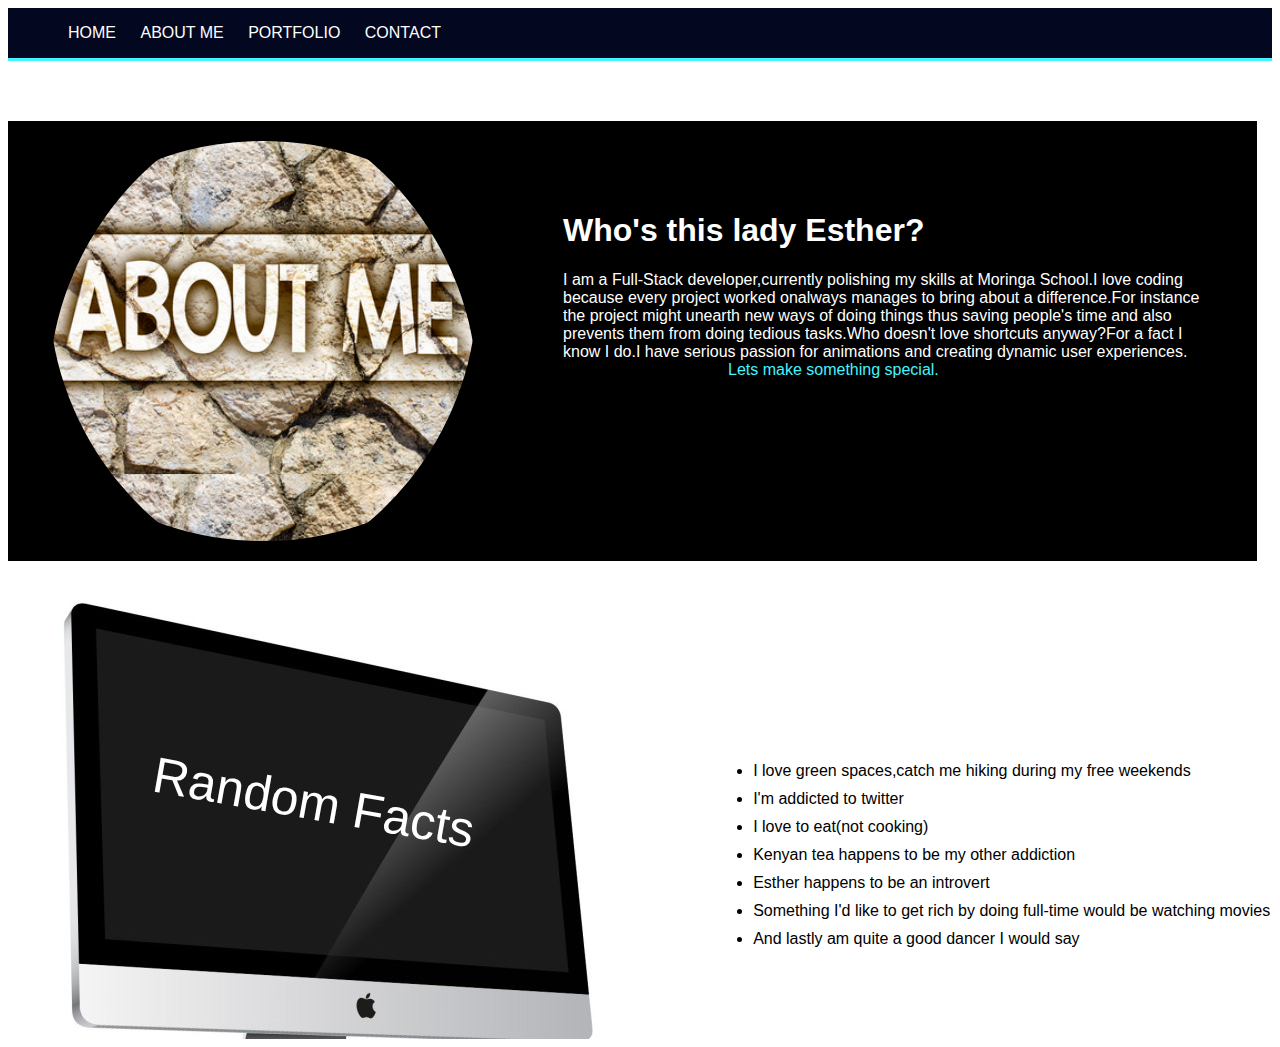
==== about.html @ ba535233 "added new files and images" ====
<!DOCTYPE html>
<html lang="en">
<head>
  <meta charset="UTF-8">
  <meta http-equiv="X-UA-Compatible" content="IE=edge">
  <meta name="viewport" content="width=device-width, initial-scale=1.0">
  <title>Portfolio</title>
  <link rel="stylesheet" href="index.css">

</head>
<body>

    <nav>
      <ul>
        <li><a href="index.html">HOME</a></li>
        <li><a href="about.html">ABOUT ME</a></li>
        <li><a href="">PORTFOLIO</a></li>
        <li><a href="contact.html">CONTACT</a></li>
      </ul>
    </nav> 

    <div class="about">
     
      <div class="hexagon">
        <div class="hexagon-one">
           <div class="hexagon-two">
 
           </div>
        </div>
      </div>
    
      <div class="cookie">
        <h1 class="me">Who's this lady Esther? </h1>
        <p>I am a Full-Stack developer,currently polishing my skills at Moringa School.I love coding<br>
           because every project worked onalways manages to bring about a difference.For instance<br>the 
           project might unearth new ways of doing things thus saving people's time and also <br>prevents 
           them from doing tedious tasks.Who doesn't love shortcuts anyway?For a fact I<br>know I do.I have 
           serious passion for animations and creating dynamic user experiences.<br>
           <span style="color:#45f3ff;" class="special">Lets make something special.</span>
        </p>
           
      </div> 

    </div>
    
    <div class="random"> 
      <p class="facts">Random Facts</p>

      <ul class="free">

        <li>I love green spaces,catch me hiking during my free weekends</li>
        <li>I'm addicted to twitter</li>
        <li>I love to eat(not cooking)</li>
        <li>Kenyan tea happens to be my other addiction</li>
        <li>Esther happens to be an introvert</li>
        <li>Something I'd like to get rich by doing full-time would be watching movies</li>
        <li>And lastly am quite a good dancer I would say</li>

      </ul>

    </div>



</body>
</html>
---- index.css ----
/*home part  */
 *{
   font-family: Arial, Helvetica, sans-serif;
 }
/* home page */
.top-part{
  background: url(assets/nine.jpeg) ;
  height: 600px;
  width: 100%;
  align-items: center;
  justify-content: center;
  display: flex;
  position: relative;
}
.overlay{
  width: 100%;
  height: 100%;
  background: #000000;
  opacity: 0.7;
  position: absolute;
}
.intro{
  text-align: center;
  font-size: 60px;
  color:#ffffff;
  z-index: 1;
}
.name{
  color: #B42D46;
}
nav{
 background-color: #040720;
 display: flex;
 padding-right: 10px;
 border-bottom: 3px solid #45f3ff;
}
nav ul{
  list-style-type: none;
}
nav li{
  display: inline-block;
  margin-left: 20px;
}
nav a{
  text-decoration: none;
  color: #ffffff;
}

/* end of home part */


/* beginning of about part */
.about{
  background: #000000;
  display: flex;
  color: #ffffff;
  padding-top: 20px;
  margin-top: 60px;
  padding-bottom: 20px;
  margin-right: 15px;
}
.hexagon{
  margin-left: 5px;
  width: 500px;
  height: 400px;
  background: #000000;
  background: transparent;
  border-radius: 50%;
  transform: rotate(120deg);
  overflow: hidden;
  }  
.hexagon-one{
  width: 100%;
  height: 100%;
  border-radius: 50%;
  transform: rotate(-60deg);
  overflow: hidden;
  background: #000000;
  background: transparent;
}
.hexagon-two{
  width: 100%;
  height: 100%;
  border-radius: 50%;
  transform: rotate(-60deg);
  overflow: hidden;
  background:url(assets/four.jpg);
  background-size: contain;
  
}
.cookie{
  padding-top: 50px;
  padding-left: 50px;


}
.special{
  padding-left: 165px;
} 
.random{
  background: url(assets/eight.jpg);
  background-repeat: no-repeat;
  display: flex;
  margin-top: 30px;

}
.facts{
  padding-top: 120px;
  padding-left: 140px;
  color:#ffffff;
  padding-bottom: 170px;
  font-size: 50px;
  transform: rotate(10deg);
}
.free{
  display: inline-block;
  padding-top: 150px;
  padding-left: 280px;
  line-height: 28px;

}





















/* end of about part */

/*start of portfolio part  */

#fifteen{
  background-color: #D5DBDB ;
}
.tlist{
  text-align: center;
  font-size: 45px;
  color: #000000;
  padding-top: 25px;
  text-decoration: underline;
}
.projects{
  display: flex;
  margin-left: 15%;
  margin-right: 15%;
  width: 70%;
  padding-top: 20px;
  justify-content: space-between;
}
.middle{
  display: flex;
  justify-content: space-around;
  width: 50%;
  left: 55%;
  top: 50%;
  tran
}















/* end of portfolio part */
/* contact part */
 .container{
   background-color: #1B1C31 ;
   margin: 0;
   padding: 0;
   box-sizing: border-box;
   color: #45f3ff;

 }
 footer{
   justify-content: center;
   align-items: center;
   min-height: 100vh;
   width: 80%;
   padding: 20px;

 }
 .container .row{
    position: relative;
    width: 100%;
    display: grid;
    grid-template-columns: repeat(autofit,minmax(300px,1fr));
 }
 .container .row .col{
   position: relative;
   width: 100%;
   padding: 0 10px;
   margin: 30px 0 10px;
   transition: 0.5s;
 }
 .container .row .form{
   position: relative;
   width: 100%;
   height: 40px;
   color: #45f3ff;
 }
 .container .row .form input,.container .row .form .message textarea{
    position: absolute;
    width: 100%;
    height: 100%;
    background: transparent;
    box-shadow: none;
    border: none;
    outline: none;
    padding: 0 10px;
    font-size: 20px;
    z-index: 1;
    color: white;


 }
 .container .row .form .text{
   position: absolute;
   top: 0;
   left: 0;
   line-height: 40px;
   padding: 0 10px;
   display: block;
   transition: 0.5s;
   pointer-events: none;
 }
 .container .row .form input:focus + .text , .container .row .form input:valid + .text{
   top: -35px;
   left: -10px;
 }

 .container .row .form .line{
   position: absolute;
   bottom: 0;
   display: block;
   width: 100%;
   height: 2px;
   background: #45f3ff;
   transition: 0.5s;
   border-radius: 2px;
   pointer-events: none;
 }
 .container .row .form input:focus ~ .line , .container .row .form input:valid ~ .line{
   height: 100%;
 }
 .container .row .form #message{
   position: absolute;
   width: 100%;
   height: 100px;
   padding: 10px 5px;

 }
 .container .row .form #message{
   height: 100%;
   resize: none;
 }
 .container .row .message textarea:focus + .text , .container .row .message textarea:valid + .text{
  top: -35px;
  left: -10px;
}
.container .row .message textarea:focus ~ .line , .container .row .message textarea:valid ~ .line{
  height: 100%;
}
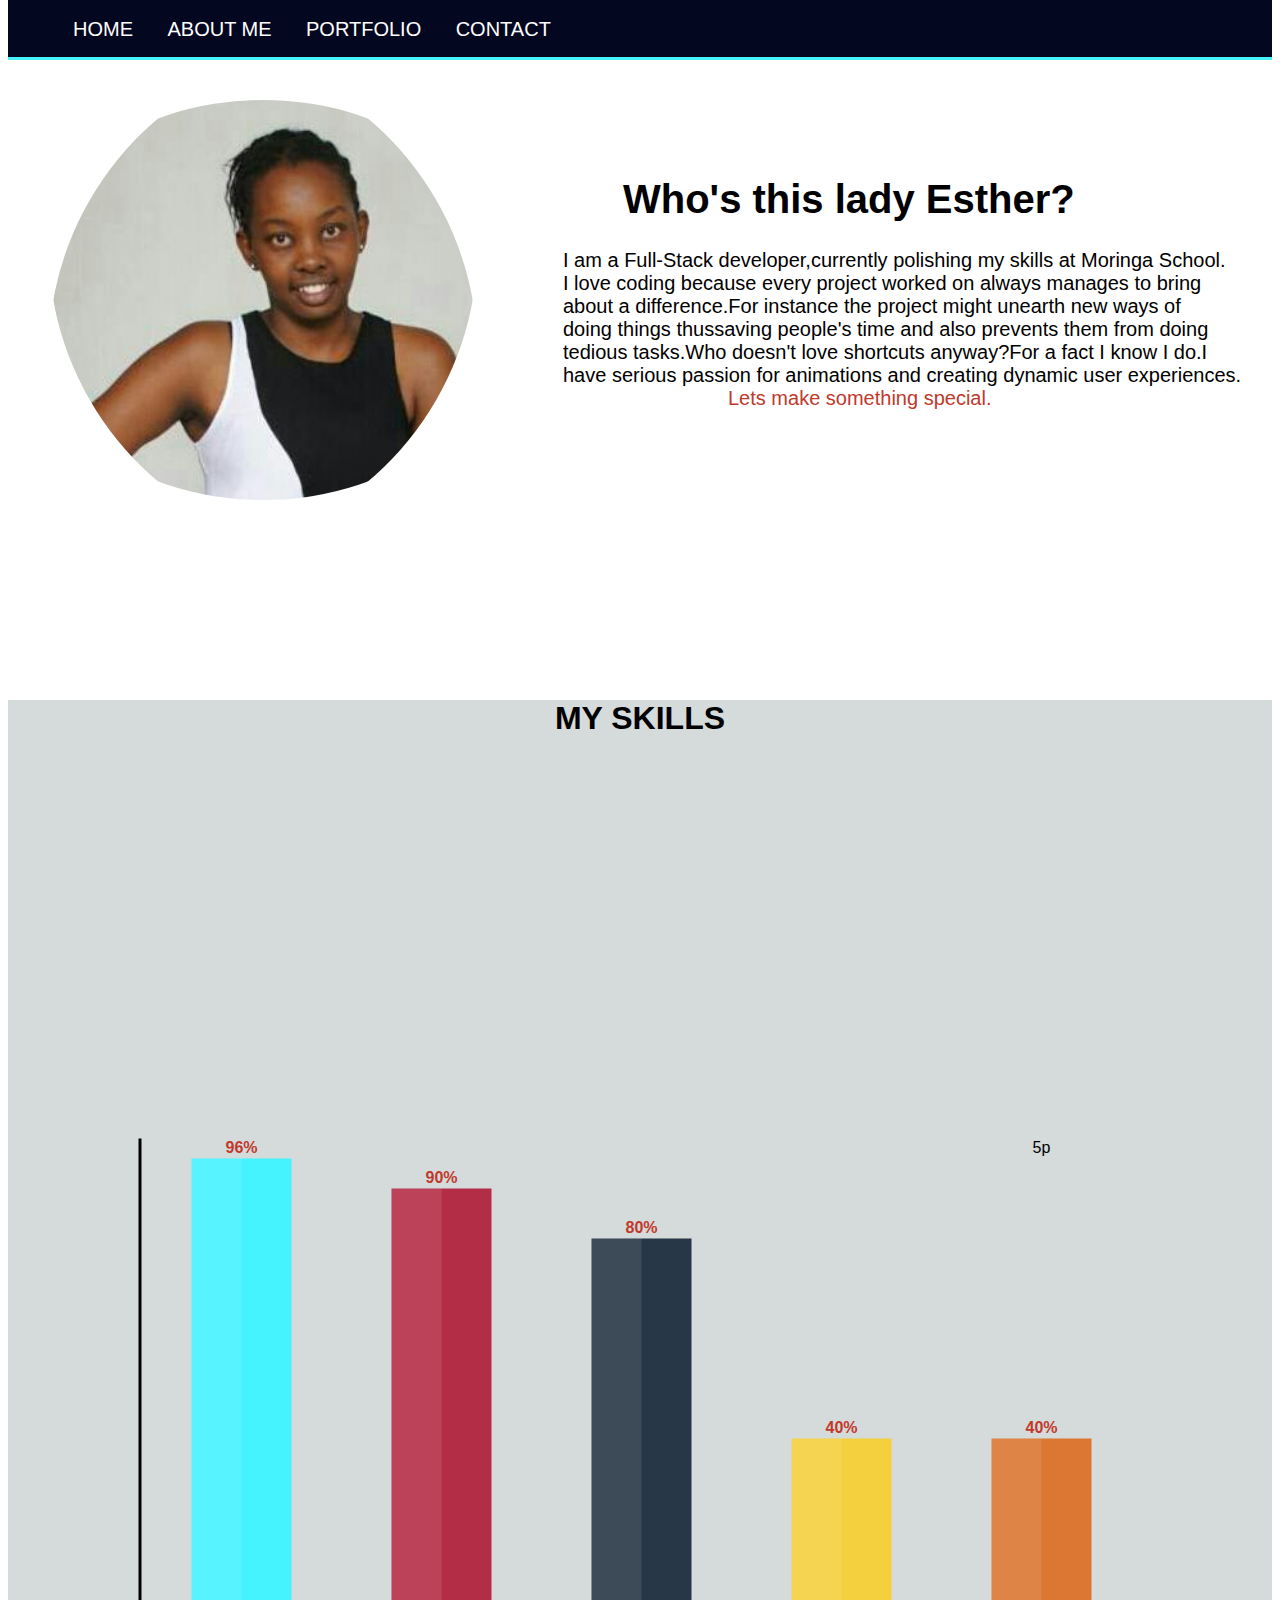
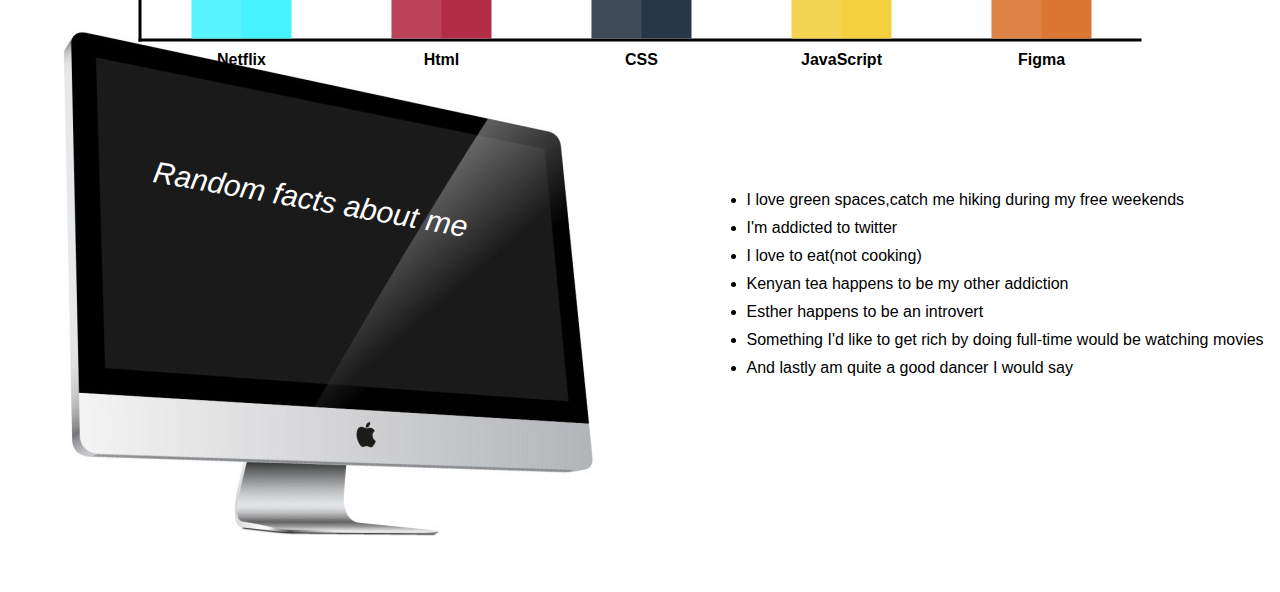
==== commit 6918f865: "added some text in about page" ====
--- a/about.html
+++ b/about.html
@@ -10,7 +10,7 @@
 </head>
 <body>
 
-    <nav>
+    <nav class>
       <ul>
         <li><a href="index.html">HOME</a></li>
         <li><a href="about.html">ABOUT ME</a></li>
@@ -31,20 +31,84 @@
     
       <div class="cookie">
         <h1 class="me">Who's this lady Esther? </h1>
-        <p>I am a Full-Stack developer,currently polishing my skills at Moringa School.I love coding<br>
-           because every project worked onalways manages to bring about a difference.For instance<br>the 
-           project might unearth new ways of doing things thus saving people's time and also <br>prevents 
-           them from doing tedious tasks.Who doesn't love shortcuts anyway?For a fact I<br>know I do.I have 
+        <p>I am a Full-Stack developer,currently polishing my skills at Moringa School.<br>I love coding
+           because every project worked on always manages to bring <br>about a difference.For instance the 
+           project might unearth new ways of<br> doing things thussaving people's time and also prevents 
+           them from doing<br> tedious tasks.Who doesn't love shortcuts anyway?For a fact I know I do.I <br>have 
            serious passion for animations and creating dynamic user experiences.<br>
-           <span style="color:#45f3ff;" class="special">Lets make something special.</span>
+           <span style="color:#C0392B ;" class="special">Lets make something special.</span>
         </p>
            
       </div> 
 
     </div>
+
+    <section class="chips">
+      <h1 style="text-align: center;" id="topic">MY SKILLS</h1>
+
+      <div class="content">
+
+        <div class="skills">
+          <div class="graph" style="height:96%; background-color: #45f3ff;">
+            <div class="percentage">96%</div>
+            <div class="module">Netflix</div>
+          </div>
+        </div>
+
+
+        <div class="skills">
+          <div class="graph" style="height: 90%; background-color: #B42D46;">
+           <div class="percentage">90%</div>
+           <div class="module">Html</div>
+          </div>
+        </div>
+
+
+        <div class="skills">
+          <div class="graph" style="height: 80%; background-color:#283747 ;">
+            <div class="percentage">80%</div>
+            <div class="module">CSS</div>
+          </div>
+       </div>
+
+    
+
+        <div class="skills">
+         <div class="graph" style="height: 40%; background-color:#F4D03F ;">
+            <div class="percentage">40%</div>
+            <div class="module">JavaScript</div>
+           </div>
+        </div>
+
+
+
+
+        <div class="skills">5p
+          <div class="graph" style="height: 40%; background-color: #DC7633  ;">
+             <div class="percentage">40%</div>
+             <div class="module">Figma</div>
+          </div>
+        </div> 
+
+     </div>  
+
+    </section>
+
+
+
+
+
+
+
+
+
+
+
+
+    </div>
     
     <div class="random"> 
-      <p class="facts">Random Facts</p>
+      <p class="facts">Random facts about me</p>
 
       <ul class="free">
 
--- a/index.css
+++ b/index.css
@@ -1,10 +1,12 @@
- /*home part  */
+ /* /*home part   */
  *{
    font-family: Arial, Helvetica, sans-serif;
  }
-/* home page */
+
+/* /* home page  */
+
 .top-part{
-  background: url(assets/nine.jpeg) ;
+  background: url(assets/nine.jpeg);
   height: 600px;
   width: 100%;
   align-items: center;
@@ -12,7 +14,7 @@
   display: flex;
   position: relative;
 }
-.overlay{
+.wrapper{
   width: 100%;
   height: 100%;
   background: #000000;
@@ -29,10 +31,12 @@
   color: #B42D46;
 }
 nav{
- background-color: #040720;
- display: flex;
- padding-right: 10px;
- border-bottom: 3px solid #45f3ff;
+  background-color: #040720;
+  display: flex;
+  justify-content: space-between;
+  border-bottom: 3px solid #45f3ff;
+  padding-top: 10px;
+  margin-top: -16px;
 }
 nav ul{
   list-style-type: none;
@@ -44,20 +48,24 @@
 nav a{
   text-decoration: none;
   color: #ffffff;
-}
-
+  padding:5px;
+  transition: all .4s ease;
+}
+nav a:hover{
+  background-color: #B42D46;
+}
 /* end of home part */
 
 
 /* beginning of about part */
 .about{
-  background: #000000;
   display: flex;
-  color: #ffffff;
+  color: #000000;
   padding-top: 20px;
-  margin-top: 60px;
+  margin-top: 20px;
   padding-bottom: 20px;
-  margin-right: 15px;
+  margin-bottom: 55px;
+  font-size: 20px;
 }
 .hexagon{
   margin-left: 5px;
@@ -84,24 +92,104 @@
   border-radius: 50%;
   transform: rotate(-60deg);
   overflow: hidden;
-  background:url(assets/four.jpg);
-  background-size: contain;
+  background:url(assets/moki.jpg);
+  background-size: cover;
+  background-repeat: no-repeat;
   
 }
 .cookie{
   padding-top: 50px;
   padding-left: 50px;
-
-
+  margin-bottom: 180px;
+
+}
+.me{
+  padding-left: 60px;
 }
 .special{
   padding-left: 165px;
 } 
+
+section{ 
+  width: 100%;
+  height: 100vh;
+  background-color: #D5DBDB;
+  margin-top: 70px;
+
+} 
+.topic{
+  font-size: 20px;
+  font-style: italic;
+  padding-top: 40px;
+}
+ .content{
+  position: absolute;
+  top: 160%;
+  left: 50%;  
+  transform: translate(-50%,-50%);
+  width: 1000px;
+  height: 500px;
+  background: transparent;
+  border-bottom: 3px solid #000000;
+  border-left: 3px solid #000000;
+  display: flex;
+  margin-top: -50px;
+}
+.content .skills{
+  position: relative;
+  flex: 1;
+  text-align: center;
+} 
+.content .skills .graph{
+  position: absolute;
+  width: 50%;
+  background: rgba(0,0,0,1);
+  bottom: 0;
+  left: 50%;
+  transform: translateX(-50%);
+}
+.content .skills .graph:before{
+  content: "";
+  position: absolute;
+  top: 2px;
+  left: 2px;
+  right: 2px;
+  bottom: 0;
+  /* background:blue; */
+}
+.content .skills .graph:after{
+  content: "";
+  position: absolute;
+  top: 0;
+  left: 0;
+  width: 50%;
+  height: 100%;
+  background: rgba(255,255,255,.1);
+}  
+.content .skills .graph .percentage{
+  position: absolute;
+  top: -20px;
+  left: 50%;
+  transform: translateX(-50%);
+  text-align: center;
+  color: #C0392B;
+  font-weight: bold; 
+}
+.content .skills .module{  
+  position: absolute;
+  bottom: -30px;
+  left: 50%;
+  transform: translateX(-50%);
+  color: #000000;
+  font-weight: bold;
+
+}
 .random{
   background: url(assets/eight.jpg);
   background-repeat: no-repeat;
   display: flex;
-  margin-top: 30px;
+  margin-top: 20px;
+  /* margin-bottom: 100px; */
 
 }
 .facts{
@@ -109,8 +197,10 @@
   padding-left: 140px;
   color:#ffffff;
   padding-bottom: 170px;
-  font-size: 50px;
+  font-size: 30px;
   transform: rotate(10deg);
+  font-style: italic;
+  margin-bottom: 210px;
 }
 .free{
   display: inline-block;
@@ -119,6 +209,9 @@
   line-height: 28px;
 
 }
+.bumble{
+
+}
 
 
 
@@ -142,16 +235,16 @@
 
 /* end of about part */
 
-/*start of portfolio part  */
-
-#fifteen{
-  background-color: #D5DBDB ;
+/*start of projects part  */
+
+.work{
+  background-color:#D5DBDB;
 }
 .tlist{
   text-align: center;
   font-size: 45px;
   color: #000000;
-  padding-top: 25px;
+  padding-top: 30px;
   text-decoration: underline;
 }
 .projects{
@@ -162,14 +255,150 @@
   padding-top: 20px;
   justify-content: space-between;
 }
+a{
+  text-decoration: none;
+  color: #000000;
+  font-size: 20px;
+}
+a:hover{
+  background-color: #B42D46;
+  padding: 5px;
+}
+.button{
+  padding-top: 15px;
+  font-size: 20px;
+
+}
 .middle{
-  display: flex;
-  justify-content: space-around;
-  width: 50%;
-  left: 55%;
-  top: 50%;
-  tran
-}
+  width: 70%;
+  left: 8%;
+  top: 51%;
+  /* transform:translate(-50%,-50%) ; */
+  position: absolute;
+}
+.bubble{
+  position: absolute;
+  top: 30%;
+  left: 10%;
+  transform: translate(-50% -50%);
+}
+.fifteen{
+  position: absolute;
+  top: 0;
+  left: 0;
+  bottom: 0;
+  right: 0;
+  height: 97%;
+  width: 28%;
+  opacity: 0;
+  transition:all .5s ease;
+  background-color: #D5DBDB;
+  opacity: 0;
+}
+.middle:hover .fifteen{
+  opacity: 1;
+}
+.anita{
+  width: 70%;
+  left: 44%;
+  top: 51%;
+  /* transform:translate(-50%,-50%) ;  */
+  position: absolute;
+
+}
+.pictwo{
+  display: block;
+  width: 200px;
+  height: 300px;
+}
+.honey{
+  position: absolute;
+  transition: all .5s ease;
+  opacity: 0;
+  background-color: #D5DBDB;
+  height: 98%;
+  width: 30%;
+  top: 0;
+  bottom: 0;
+  right: 0;
+  left: 0;
+}
+.anita:hover .honey{
+  opacity: 1 ;
+}
+.banana{
+  position: absolute;
+  top: 70%;
+  left: 10%;
+  transform: translate(-50%, -50%);
+  font-family: bold;
+  font-size: 20px;
+}
+.bananaCross{
+  height: 100%;
+  width: 0;
+  top: 0;
+  left: 0;
+}
+.anita:hover .bananaCross{
+  width: 100%;
+}
+
+
+.guava{
+  width: 70%;
+  left: 80%;
+  top: 51%;
+  /* transform:translate(-50%,-50%) ;  */
+  position: absolute;
+
+}
+.picthree{
+  display: block;
+  width: 200px;
+  height: 300px;
+}
+.etinga{
+  position: absolute;
+  transition: all .5s ease;
+  opacity: 0;
+  background-color: #D5DBDB;
+  height: 98%;
+  width: 25%;
+  top: 0;
+  bottom: 0;
+  right: 0;
+  left: 0;
+}
+.guava:hover .etinga{
+  opacity: 1 ;
+}
+.tinga{
+  position: absolute;
+  top: 40%;
+  left: 10%;
+  transform: translate(-50%, -50%);
+  font-family: bold;
+  font-size: 20px;
+}
+.tingaCross{
+  height: 100%;
+  width: 0;
+  top: 0;
+  left: 0;
+}
+.guava:hover .tingaCross{
+  width: 100%;
+}
+
+
+
+
+
+
+
+
+
 
 
 
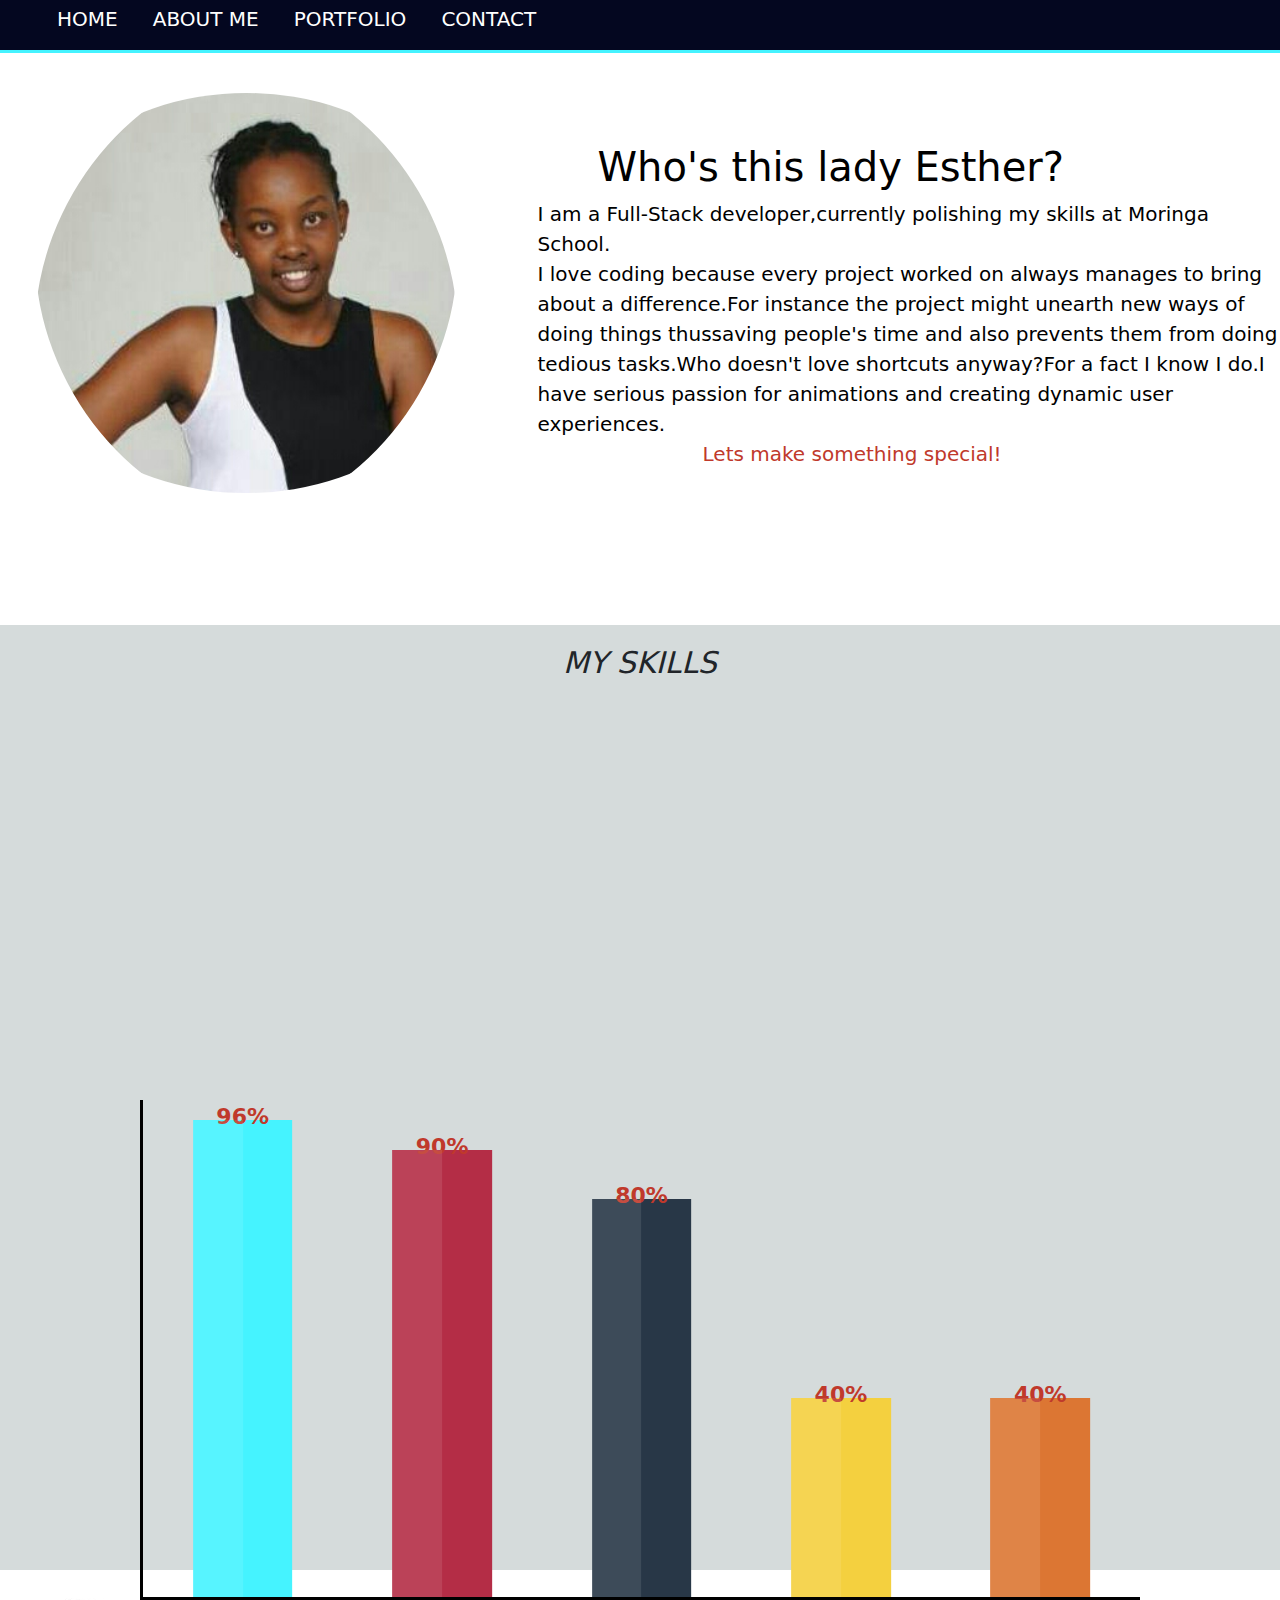
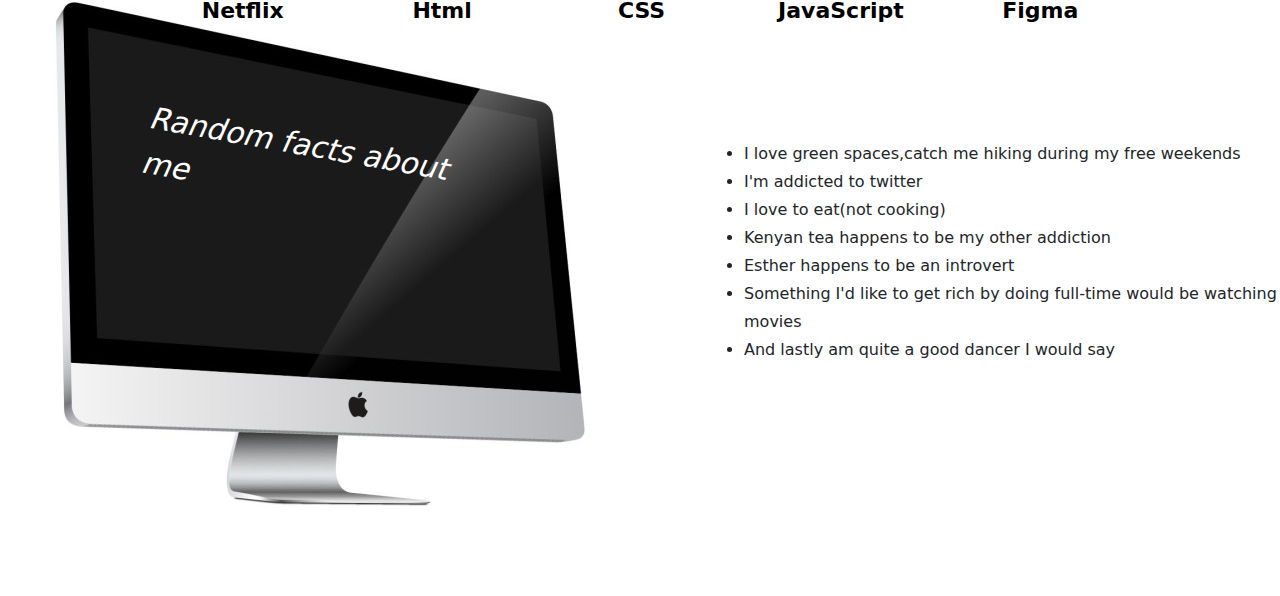
==== commit e8cafc02: "linked boostrap file" ====
--- a/about.html
+++ b/about.html
@@ -6,42 +6,42 @@
   <meta name="viewport" content="width=device-width, initial-scale=1.0">
   <title>Portfolio</title>
   <link rel="stylesheet" href="index.css">
+  <link rel="stylesheet" href="/bootstrap/bootstrap.css">
 
 </head>
 <body>
 
-    <nav class>
-      <ul>
-        <li><a href="index.html">HOME</a></li>
-        <li><a href="about.html">ABOUT ME</a></li>
-        <li><a href="">PORTFOLIO</a></li>
-        <li><a href="contact.html">CONTACT</a></li>
-      </ul>
-    </nav> 
+ <nav >
+    <ul>
+      <li><a href="index.html">HOME</a></li>
+      <li><a href="about.html">ABOUT ME</a></li>
+      <li><a href="portfolio.html">PORTFOLIO</a></li>
+      <li><a href="contact.html">CONTACT</a></li>
+    </ul>
+ </nav>  
 
-    <div class="about">
+  <div class="about">
      
-      <div class="hexagon">
-        <div class="hexagon-one">
-           <div class="hexagon-two">
- 
-           </div>
-        </div>
+    <div class="hexagon">
+      <div class="hexagon-one">
+        <div class="hexagon-two"> </div>
       </div>
+    </div>
+
+    <div class="cookie">
+      <h1 class="me">Who's this lady Esther? </h1>
+      <p>I am a Full-Stack developer,currently polishing my skills at Moringa School.<br>I love coding
+        because every project worked on always manages to bring <br>about a difference.For instance the 
+        project might unearth new ways of<br> doing things thussaving people's time and also prevents 
+        them from doing<br> tedious tasks.Who doesn't love shortcuts anyway?For a fact I know I do.I <br>have 
+        serious passion for animations and creating dynamic user experiences.<br>
+        <span style="color:#C0392B ;" class="special">Lets make something special!</span>
+      </p>
+        
+    </div> 
+ </div> 
+
     
-      <div class="cookie">
-        <h1 class="me">Who's this lady Esther? </h1>
-        <p>I am a Full-Stack developer,currently polishing my skills at Moringa School.<br>I love coding
-           because every project worked on always manages to bring <br>about a difference.For instance the 
-           project might unearth new ways of<br> doing things thussaving people's time and also prevents 
-           them from doing<br> tedious tasks.Who doesn't love shortcuts anyway?For a fact I know I do.I <br>have 
-           serious passion for animations and creating dynamic user experiences.<br>
-           <span style="color:#C0392B ;" class="special">Lets make something special.</span>
-        </p>
-           
-      </div> 
-
-    </div>
 
     <section class="chips">
       <h1 style="text-align: center;" id="topic">MY SKILLS</h1>
@@ -83,7 +83,7 @@
 
 
 
-        <div class="skills">5p
+        <div class="skills">
           <div class="graph" style="height: 40%; background-color: #DC7633  ;">
              <div class="percentage">40%</div>
              <div class="module">Figma</div>
--- a/index.css
+++ b/index.css
@@ -1,9 +1,4 @@
- /* /*home part   */
- *{
-   font-family: Arial, Helvetica, sans-serif;
- }
-
-/* /* home page  */
+/* home page  */
 
 .top-part{
   background: url(assets/nine.jpeg);
@@ -35,7 +30,7 @@
   display: flex;
   justify-content: space-between;
   border-bottom: 3px solid #45f3ff;
-  padding-top: 10px;
+  padding-top: 20px;
   margin-top: -16px;
 }
 nav ul{
@@ -63,8 +58,6 @@
   color: #000000;
   padding-top: 20px;
   margin-top: 20px;
-  padding-bottom: 20px;
-  margin-bottom: 55px;
   font-size: 20px;
 }
 .hexagon{
@@ -100,7 +93,7 @@
 .cookie{
   padding-top: 50px;
   padding-left: 50px;
-  margin-bottom: 180px;
+  margin-bottom: 140px;
 
 }
 .me{
@@ -112,19 +105,18 @@
 
 section{ 
   width: 100%;
-  height: 100vh;
+  height: 105vh;
   background-color: #D5DBDB;
-  margin-top: 70px;
 
 } 
-.topic{
-  font-size: 20px;
+#topic{
+  font-size: 30px;
   font-style: italic;
-  padding-top: 40px;
+  padding-top: 20px;
 }
  .content{
   position: absolute;
-  top: 160%;
+  top: 150%;
   left: 50%;  
   transform: translate(-50%,-50%);
   width: 1000px;
@@ -133,7 +125,7 @@
   border-bottom: 3px solid #000000;
   border-left: 3px solid #000000;
   display: flex;
-  margin-top: -50px;
+  font-size: 22px;
 }
 .content .skills{
   position: relative;
@@ -189,7 +181,6 @@
   background-repeat: no-repeat;
   display: flex;
   margin-top: 20px;
-  /* margin-bottom: 100px; */
 
 }
 .facts{
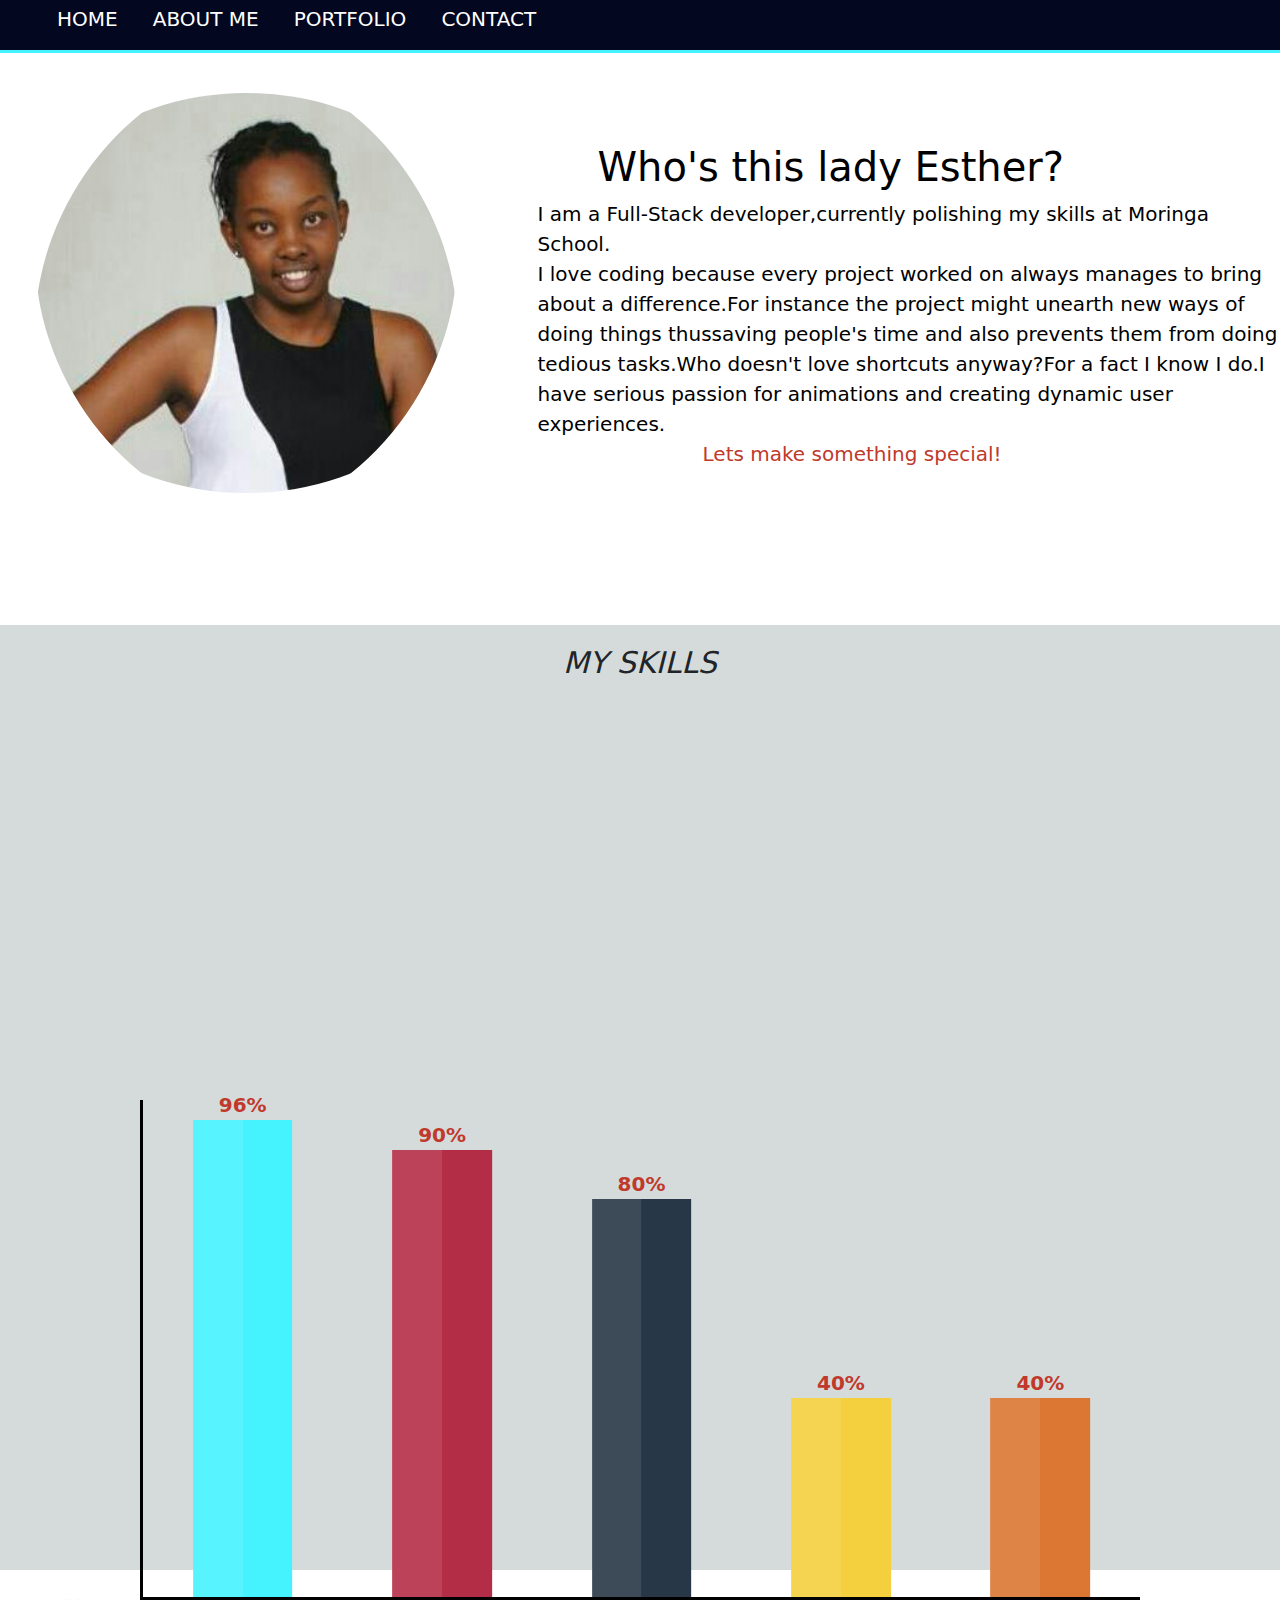
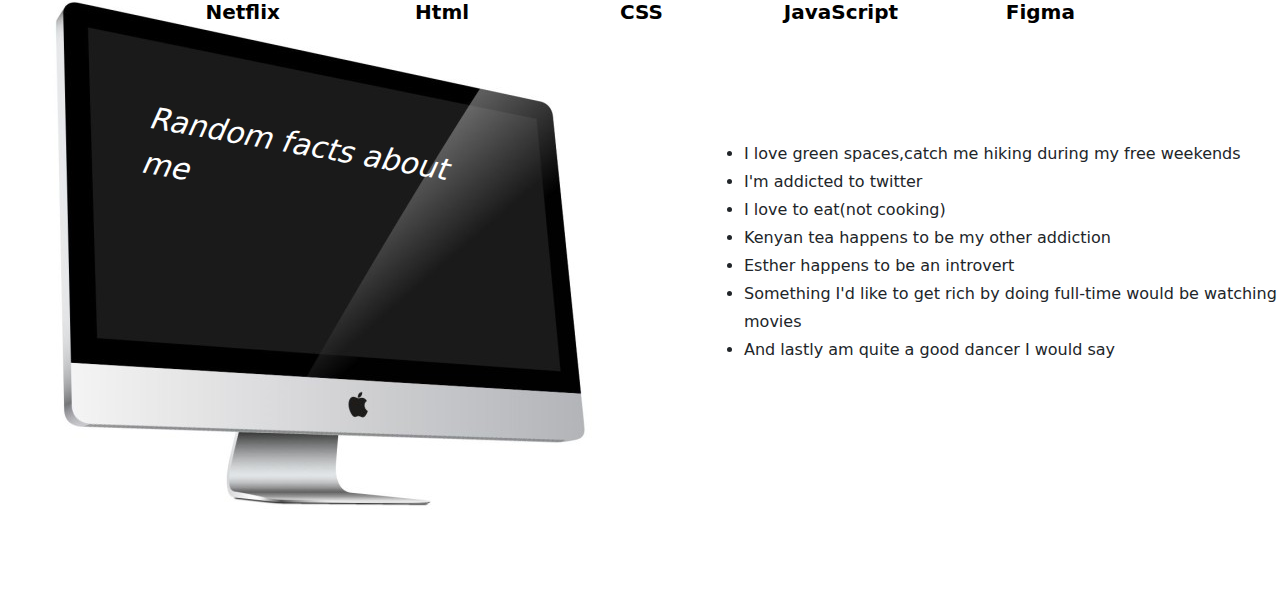
==== commit f0490add: "drew a bar graph" ====
--- a/about.html
+++ b/about.html
@@ -41,89 +41,66 @@
     </div> 
  </div> 
 
+ <section class="chips">
+    <h1 style="text-align: center;" id="topic">MY SKILLS</h1>
+
+    <div class="content">
+
+      <div class="skills">
+        <div class="graph" style="height:96%; background-color: #45f3ff;">
+          <div class="percentage">96%</div>
+          <div class="module">Netflix</div>
+        </div>
+      </div> 
     
-
-    <section class="chips">
-      <h1 style="text-align: center;" id="topic">MY SKILLS</h1>
-
-      <div class="content">
-
-        <div class="skills">
-          <div class="graph" style="height:96%; background-color: #45f3ff;">
-            <div class="percentage">96%</div>
-            <div class="module">Netflix</div>
-          </div>
-        </div>
-
-
-        <div class="skills">
-          <div class="graph" style="height: 90%; background-color: #B42D46;">
+      <div class="skills">
+        <div class="graph" style="height: 90%; background-color: #B42D46;">
            <div class="percentage">90%</div>
            <div class="module">Html</div>
           </div>
+      </div>
+      
+      <div class="skills">
+        <div class="graph" style="height: 80%; background-color:#283747 ;">
+          <div class="percentage">80%</div>
+          <div class="module">CSS</div>
         </div>
+     </div>
+      
+      <div class="skills">
+        <div class="graph" style="height: 40%; background-color:#F4D03F ;">
+          <div class="percentage">40%</div>
+          <div class="module">JavaScript</div>
+        </div>
+      </div>
 
+      <div class="skills">
+        <div class="graph" style="height: 40%; background-color: #DC7633 ;">
+          <div class="percentage">40%</div>
+          <div class="module">Figma</div>
+        </div>
+      </div> 
 
-        <div class="skills">
-          <div class="graph" style="height: 80%; background-color:#283747 ;">
-            <div class="percentage">80%</div>
-            <div class="module">CSS</div>
-          </div>
-       </div>
+   </div>  
+ </section>
+  
+  <div class="random"> 
+    <p class="facts">Random facts about me</p>
 
+    <ul class="free">
+
+      <li>I love green spaces,catch me hiking during my free weekends</li>
+      <li>I'm addicted to twitter</li>
+      <li>I love to eat(not cooking)</li>
+      <li>Kenyan tea happens to be my other addiction</li>
+      <li>Esther happens to be an introvert</li>
+      <li>Something I'd like to get rich by doing full-time would be watching movies</li>
+      <li>And lastly am quite a good dancer I would say</li>
+
+   </ul>
+
+ </div>
     
-
-        <div class="skills">
-         <div class="graph" style="height: 40%; background-color:#F4D03F ;">
-            <div class="percentage">40%</div>
-            <div class="module">JavaScript</div>
-           </div>
-        </div>
-
-
-
-
-        <div class="skills">
-          <div class="graph" style="height: 40%; background-color: #DC7633  ;">
-             <div class="percentage">40%</div>
-             <div class="module">Figma</div>
-          </div>
-        </div> 
-
-     </div>  
-
-    </section>
-
-
-
-
-
-
-
-
-
-
-
-
-    </div>
-    
-    <div class="random"> 
-      <p class="facts">Random facts about me</p>
-
-      <ul class="free">
-
-        <li>I love green spaces,catch me hiking during my free weekends</li>
-        <li>I'm addicted to twitter</li>
-        <li>I love to eat(not cooking)</li>
-        <li>Kenyan tea happens to be my other addiction</li>
-        <li>Esther happens to be an introvert</li>
-        <li>Something I'd like to get rich by doing full-time would be watching movies</li>
-        <li>And lastly am quite a good dancer I would say</li>
-
-      </ul>
-
-    </div>
-
 
 
 </body>
--- a/index.css
+++ b/index.css
@@ -160,12 +160,13 @@
 }  
 .content .skills .graph .percentage{
   position: absolute;
-  top: -20px;
+  top: -30px;
   left: 50%;
   transform: translateX(-50%);
   text-align: center;
   color: #C0392B;
   font-weight: bold; 
+  font-size: 20px;
 }
 .content .skills .module{  
   position: absolute;
@@ -174,6 +175,7 @@
   transform: translateX(-50%);
   color: #000000;
   font-weight: bold;
+  font-size: 20px;
 
 }
 .random{
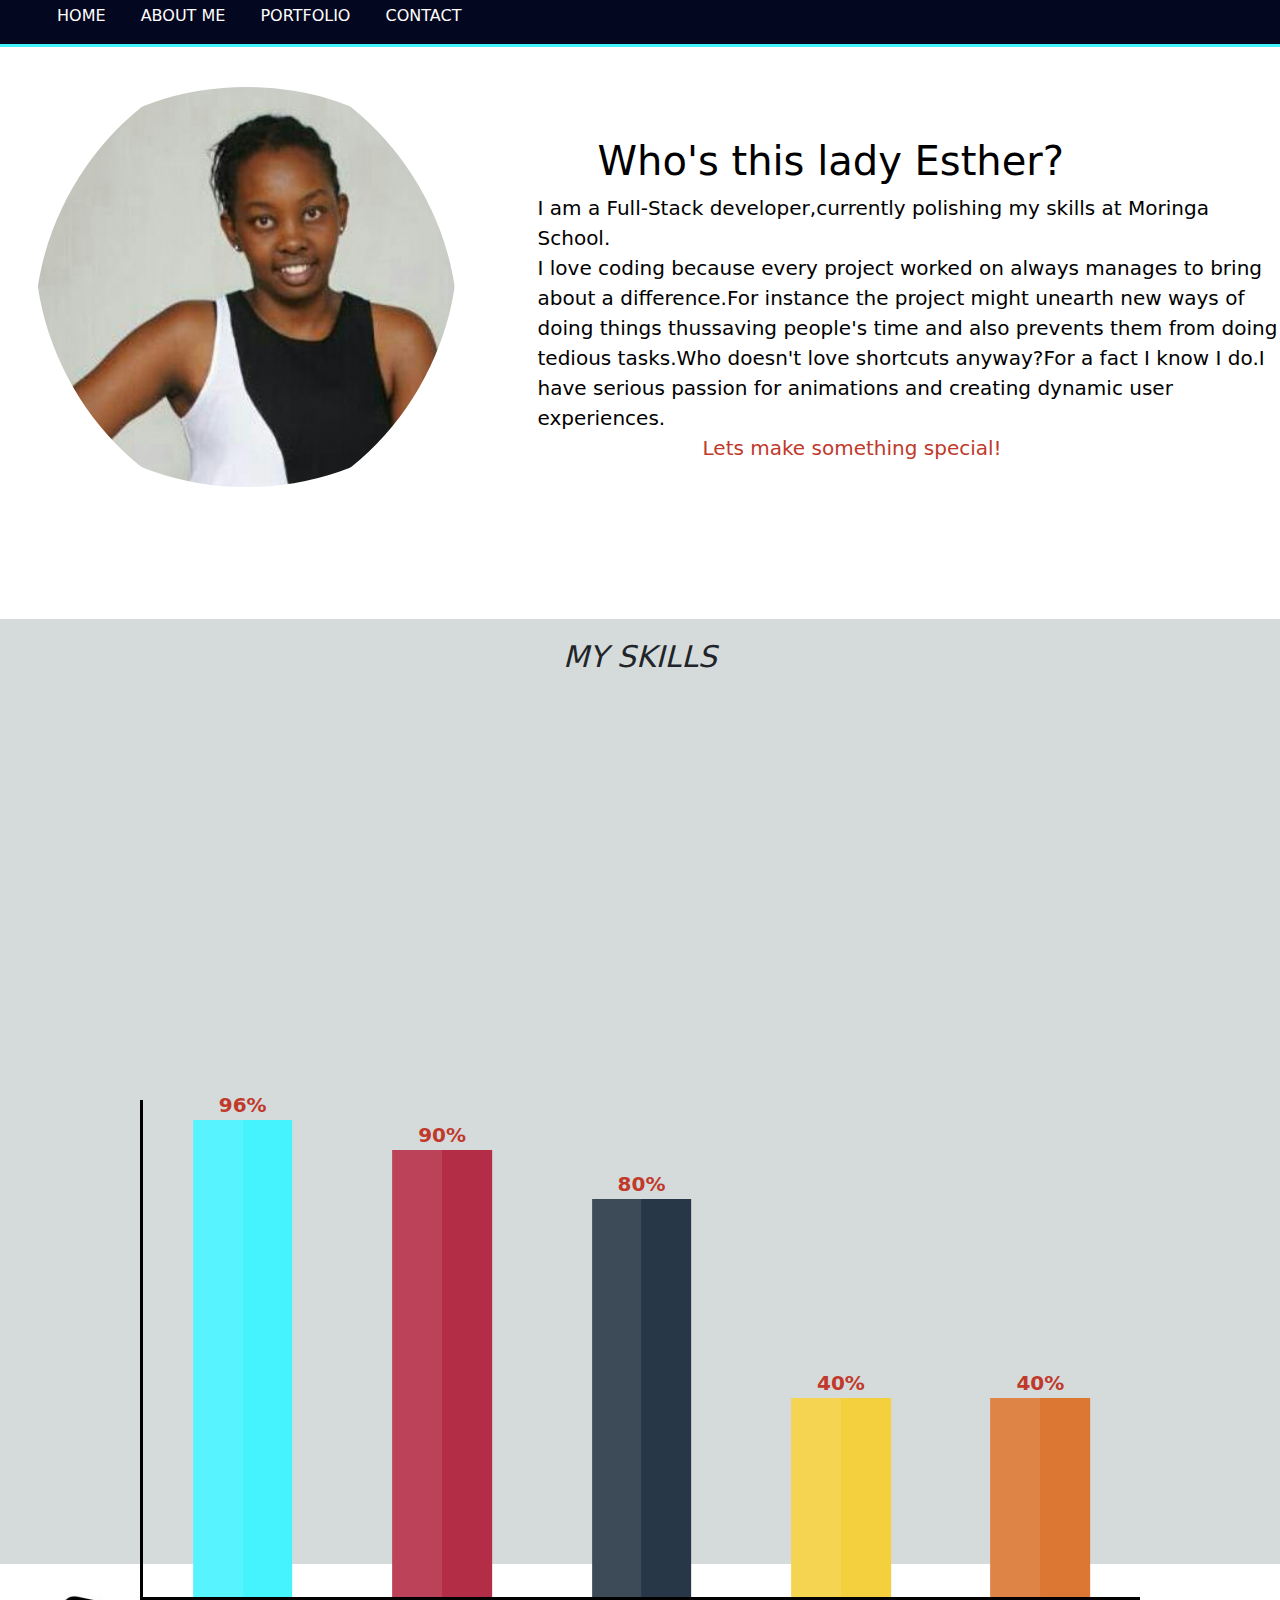
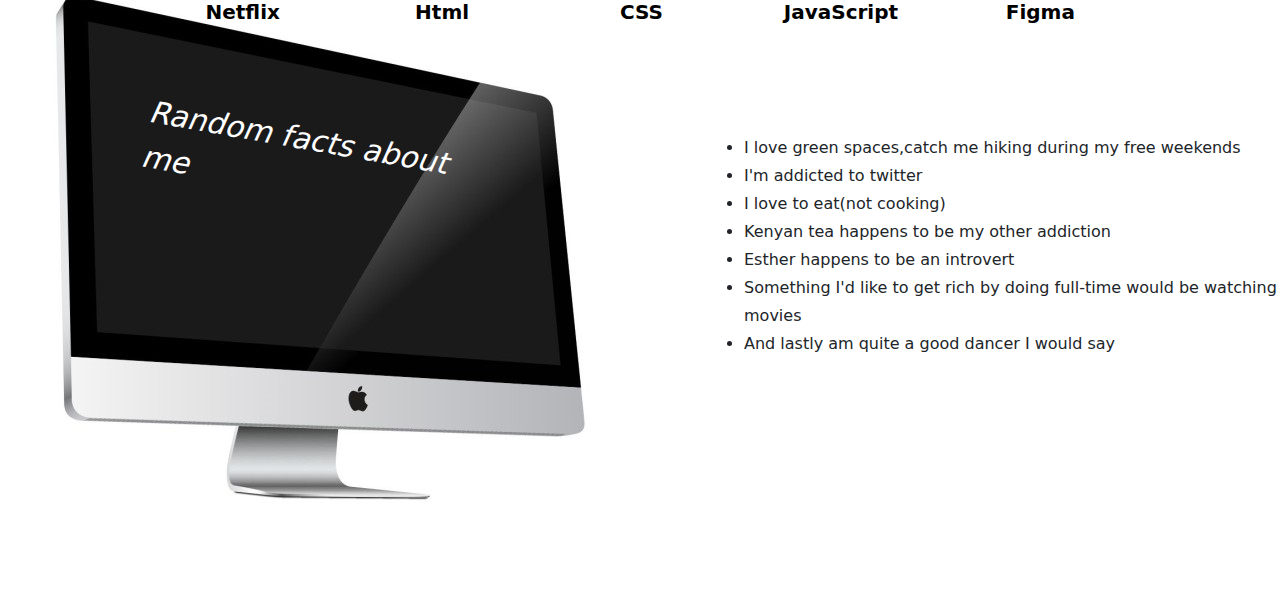
==== commit 9ed6dbc6: "added padding to some images on the portfolio page" ====
--- a/about.html
+++ b/about.html
@@ -14,7 +14,7 @@
  <nav >
     <ul>
       <li><a href="index.html">HOME</a></li>
-      <li><a href="about.html">ABOUT ME</a></li>
+      <li><a href="">ABOUT ME</a></li>
       <li><a href="portfolio.html">PORTFOLIO</a></li>
       <li><a href="contact.html">CONTACT</a></li>
     </ul>
@@ -100,7 +100,6 @@
    </ul>
 
  </div>
-    
 
 
 </body>
--- a/index.css
+++ b/index.css
@@ -94,7 +94,6 @@
   padding-top: 50px;
   padding-left: 50px;
   margin-bottom: 140px;
-
 }
 .me{
   padding-left: 60px;
@@ -102,12 +101,10 @@
 .special{
   padding-left: 165px;
 } 
-
 section{ 
   width: 100%;
   height: 105vh;
   background-color: #D5DBDB;
-
 } 
 #topic{
   font-size: 30px;
@@ -147,7 +144,6 @@
   left: 2px;
   right: 2px;
   bottom: 0;
-  /* background:blue; */
 }
 .content .skills .graph:after{
   content: "";
@@ -176,14 +172,12 @@
   color: #000000;
   font-weight: bold;
   font-size: 20px;
-
 }
 .random{
   background: url(assets/eight.jpg);
   background-repeat: no-repeat;
   display: flex;
   margin-top: 20px;
-
 }
 .facts{
   padding-top: 120px;
@@ -200,38 +194,14 @@
   padding-top: 150px;
   padding-left: 280px;
   line-height: 28px;
-
-}
-.bumble{
-
-}
-
-
-
-
-
-
-
-
-
-
-
-
-
-
-
-
-
-
-
-
-
+}
 /* end of about part */
 
 /*start of projects part  */
 
-.work{
+.mid{
   background-color:#D5DBDB;
+  height: 650px;
 }
 .tlist{
   text-align: center;
@@ -239,6 +209,7 @@
   color: #000000;
   padding-top: 30px;
   text-decoration: underline;
+  margin-top: 20px;
 }
 .projects{
   display: flex;
@@ -247,20 +218,24 @@
   width: 70%;
   padding-top: 20px;
   justify-content: space-between;
-}
-a{
   text-decoration: none;
-  color: #000000;
-  font-size: 20px;
-}
-a:hover{
+}
+.projects a{
+  text-decoration: none; 
+  color:#040720;
+  font-size: 25px;
+}
+.projects a:hover{
   background-color: #B42D46;
-  padding: 5px;
+  padding: 8px;
 }
 .button{
   padding-top: 15px;
   font-size: 20px;
 
+}
+.mangoes{
+  /* background-color: #D5DBDB; */
 }
 .middle{
   width: 70%;
@@ -408,6 +383,7 @@
 
 
 /* end of portfolio part */
+
 /* contact part */
  .container{
    background-color: #1B1C31 ;
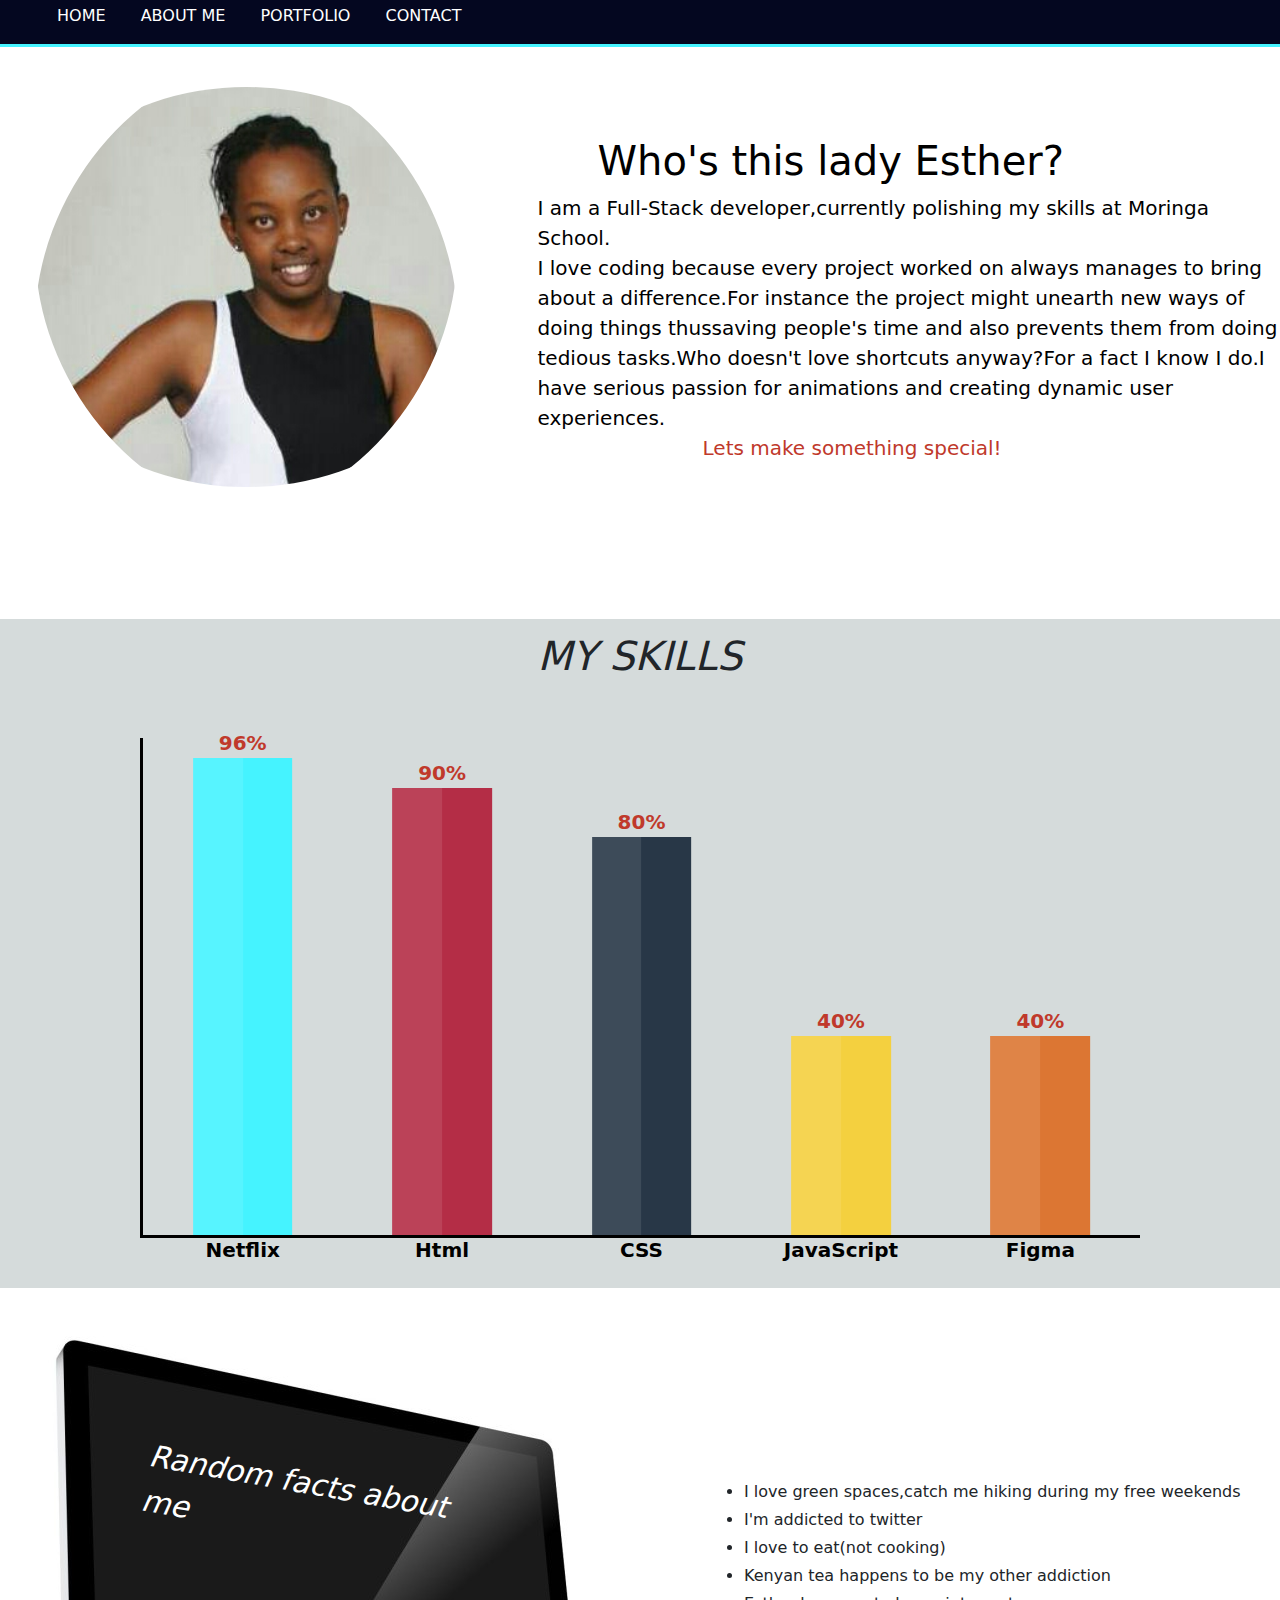
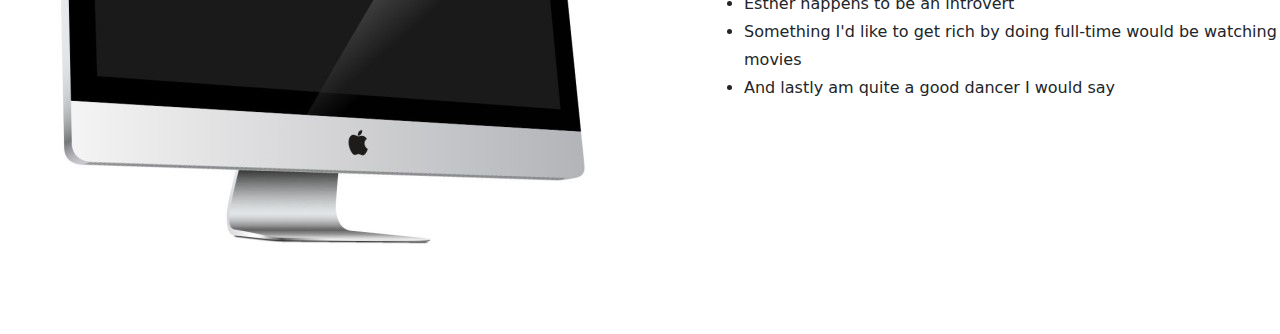
==== commit 074375b0: "added padding to certain sections" ====
--- a/about.html
+++ b/about.html
@@ -7,6 +7,8 @@
   <title>Portfolio</title>
   <link rel="stylesheet" href="index.css">
   <link rel="stylesheet" href="/bootstrap/bootstrap.css">
+  <script src="https://cdn.jsdelivr.net/npm/@popperjs/core@2.9.2/dist/umd/popper.min.js" integrity="sha384-IQsoLXl5PILFhosVNubq5LC7Qb9DXgDA9i+tQ8Zj3iwWAwPtgFTxbJ8NT4GN1R8p" crossorigin="anonymous"></script>
+<script src="https://cdn.jsdelivr.net/npm/bootstrap@5.0.2/dist/js/bootstrap.min.js" integrity="sha384-cVKIPhGWiC2Al4u+LWgxfKTRIcfu0JTxR+EQDz/bgldoEyl4H0zUF0QKbrJ0EcQF" crossorigin="anonymous"></script>
 
 </head>
 <body>
@@ -15,7 +17,7 @@
     <ul>
       <li><a href="index.html">HOME</a></li>
       <li><a href="">ABOUT ME</a></li>
-      <li><a href="portfolio.html">PORTFOLIO</a></li>
+      <li><a href="projects.html">PORTFOLIO</a></li>
       <li><a href="contact.html">CONTACT</a></li>
     </ul>
  </nav>  
@@ -41,25 +43,29 @@
     </div> 
  </div> 
 
- <section class="chips">
-    <h1 style="text-align: center;" id="topic">MY SKILLS</h1>
+  <div class="pop">
+    <div class="topic">
+     <h1>MY SKILLS</h1>
+   </div>
 
-    <div class="content">
+   <section>
 
-      <div class="skills">
-        <div class="graph" style="height:96%; background-color: #45f3ff;">
-          <div class="percentage">96%</div>
-          <div class="module">Netflix</div>
-        </div>
+      <div class="content">
+
+        <div class="skills">
+          <div class="graph" style="height:96%; background-color: #45f3ff;">
+            <div class="percentage">96%</div>
+            <div class="module">Netflix</div>
+          </div>
       </div> 
     
-      <div class="skills">
+      <div class="skills"> 
         <div class="graph" style="height: 90%; background-color: #B42D46;">
            <div class="percentage">90%</div>
            <div class="module">Html</div>
           </div>
       </div>
-      
+        
       <div class="skills">
         <div class="graph" style="height: 80%; background-color:#283747 ;">
           <div class="percentage">80%</div>
@@ -80,9 +86,8 @@
           <div class="module">Figma</div>
         </div>
       </div> 
-
-   </div>  
- </section>
+   </section>
+ </div>  
   
   <div class="random"> 
     <p class="facts">Random facts about me</p>
--- a/index.css
+++ b/index.css
@@ -1,4 +1,7 @@
-/* home page  */
+/* beginning of home page  */
+body{
+  overflow-x: hidden;
+}
 
 .top-part{
   background: url(assets/nine.jpeg);
@@ -49,10 +52,9 @@
 nav a:hover{
   background-color: #B42D46;
 }
-/* end of home part */
-
-
-/* beginning of about part */
+/* end of home page */
+
+/* beginning of about page */ 
 .about{
   display: flex;
   color: #000000;
@@ -101,19 +103,25 @@
 .special{
   padding-left: 165px;
 } 
+.pop{
+  background-color: #D5DBDB;
+
+}
 section{ 
-  width: 100%;
-  height: 105vh;
   background-color: #D5DBDB;
-} 
-#topic{
+  width: 100%;
+  margin-bottom: 40px;
+  padding-bottom: 300px;
+  padding-top: 300px;
+} 
+.topic{ 
   font-size: 30px;
   font-style: italic;
-  padding-top: 20px;
+  padding-top: 13px;
+  text-align: center;
 }
  .content{
   position: absolute;
-  top: 150%;
   left: 50%;  
   transform: translate(-50%,-50%);
   width: 1000px;
@@ -124,7 +132,7 @@
   display: flex;
   font-size: 22px;
 }
-.content .skills{
+.content .skills{ 
   position: relative;
   flex: 1;
   text-align: center;
@@ -195,291 +203,143 @@
   padding-left: 280px;
   line-height: 28px;
 }
-/* end of about part */
-
-/*start of projects part  */
-
-.mid{
-  background-color:#D5DBDB;
-  height: 650px;
-}
-.tlist{
+/* end of about page */
+
+/* /*start of portfolio page  */
+.tomato{
+  background-color: #D5DBDB;
+  margin-top: 20px;
+  margin-bottom: 20px;
+}
+main{
+  display: flex;
+  justify-content: space-between;
+  padding-right: 10%;
+  padding-left: 10%;
+}
+.moki{
   text-align: center;
   font-size: 45px;
   color: #000000;
   padding-top: 30px;
   text-decoration: underline;
   margin-top: 20px;
-}
-.projects{
-  display: flex;
-  margin-left: 15%;
-  margin-right: 15%;
-  width: 70%;
-  padding-top: 20px;
-  justify-content: space-between;
-  text-decoration: none;
-}
-.projects a{
-  text-decoration: none; 
-  color:#040720;
-  font-size: 25px;
-}
-.projects a:hover{
-  background-color: #B42D46;
-  padding: 8px;
-}
-.button{
-  padding-top: 15px;
-  font-size: 20px;
-
-}
-.mangoes{
-  /* background-color: #D5DBDB; */
-}
-.middle{
-  width: 70%;
-  left: 8%;
-  top: 51%;
-  /* transform:translate(-50%,-50%) ; */
-  position: absolute;
-}
-.bubble{
-  position: absolute;
-  top: 30%;
-  left: 10%;
-  transform: translate(-50% -50%);
-}
-.fifteen{
-  position: absolute;
-  top: 0;
-  left: 0;
-  bottom: 0;
-  right: 0;
-  height: 97%;
-  width: 28%;
-  opacity: 0;
-  transition:all .5s ease;
-  background-color: #D5DBDB;
-  opacity: 0;
-}
-.middle:hover .fifteen{
-  opacity: 1;
-}
-.anita{
-  width: 70%;
-  left: 44%;
-  top: 51%;
-  /* transform:translate(-50%,-50%) ;  */
-  position: absolute;
-
+  padding-bottom: 10px;
+  margin-bottom: 20px;
+} 
+.tlist{
+  text-align: center;
+  text-decoration: underline;
+  margin-top: 30px;
+}
+button{
+  padding: 15px;
+  font-size: 20px;
+  color: #B42D46;
+  background-color: #1B1C31;
+  margin-top: 10px;
+} 
+.middle, .anita, .guava{
+  padding-top: 30px;
+}
+.malik{
+  display:block ;
+  width: 230px;
+  height: 380px;
+  border-radius: 30px; 
+  box-shadow: 5px 5px 5px 5px #000000;
 }
 .pictwo{
   display: block;
-  width: 200px;
-  height: 300px;
-}
-.honey{
-  position: absolute;
-  transition: all .5s ease;
-  opacity: 0;
-  background-color: #D5DBDB;
-  height: 98%;
-  width: 30%;
+  width: 230px;
+  height: 380px;
+  box-shadow: 5px 5px 5px 5px #000000;
+  border-radius: 30px;
+}  
+.picthree{  
+  display: block;
+  width: 230px;
+  height: 380px;
+  border-radius: 30px;
+  box-shadow: 5px 5px 5px 5px #000000;
+}
+.fifteen ,.honey, .etinga{
+  padding-top: 20px;
+  font-size: 20px;
+  font-weight: bold;
+}
+
+/* end of portfolio page */
+
+/*start of contact page */
+.touch{
+  text-align: center;
+  color: #B42D46;
+}
+.questions{
+  font-size: 30px;
+}
+footer{
+  margin-top: 20px;
+  box-sizing: border-box;
+}
+.container{
+  width: 100%;
+  height: 100vh;
+  color: #B42D46;
+  display: flex;
+  align-items: center;
+  justify-content: center;
+}
+.cap{
+  width: 90%;
+  max-width: 600px;
+}
+.input-group{
+  margin-bottom: 30px;
+  position: relative;
+}
+input, textarea{
+  width: 100%;
+  padding: 10px;
+  outline: 0;
+  border: 3px solid #040720;
+  border-radius: 5px 5px 5px 5px;
+  color: #B42D46;
+  background: transparent;
+  font-size: 15px;
+}
+label{
+  height: 100%;
+  position: absolute;
+  left: 0;
   top: 0;
-  bottom: 0;
-  right: 0;
-  left: 0;
-}
-.anita:hover .honey{
-  opacity: 1 ;
-}
-.banana{
-  position: absolute;
-  top: 70%;
-  left: 10%;
-  transform: translate(-50%, -50%);
-  font-family: bold;
-  font-size: 20px;
-}
-.bananaCross{
-  height: 100%;
-  width: 0;
-  top: 0;
-  left: 0;
-}
-.anita:hover .bananaCross{
-  width: 100%;
-}
-
-
-.guava{
-  width: 70%;
-  left: 80%;
-  top: 51%;
-  /* transform:translate(-50%,-50%) ;  */
-  position: absolute;
-
-}
-.picthree{
-  display: block;
-  width: 200px;
-  height: 300px;
-}
-.etinga{
-  position: absolute;
-  transition: all .5s ease;
-  opacity: 0;
-  background-color: #D5DBDB;
-  height: 98%;
-  width: 25%;
-  top: 0;
-  bottom: 0;
-  right: 0;
-  left: 0;
-}
-.guava:hover .etinga{
-  opacity: 1 ;
-}
-.tinga{
-  position: absolute;
-  top: 40%;
-  left: 10%;
-  transform: translate(-50%, -50%);
-  font-family: bold;
-  font-size: 20px;
-}
-.tingaCross{
-  height: 100%;
-  width: 0;
-  top: 0;
-  left: 0;
-}
-.guava:hover .tingaCross{
-  width: 100%;
-}
-
-
-
-
-
-
-
-
-
-
-
-
-
-
-
-
-
-
-
-
-
-
-
-
-/* end of portfolio part */
-
-/* contact part */
- .container{
-   background-color: #1B1C31 ;
-   margin: 0;
-   padding: 0;
-   box-sizing: border-box;
-   color: #45f3ff;
-
- }
- footer{
-   justify-content: center;
-   align-items: center;
-   min-height: 100vh;
-   width: 80%;
-   padding: 20px;
-
- }
- .container .row{
-    position: relative;
-    width: 100%;
-    display: grid;
-    grid-template-columns: repeat(autofit,minmax(300px,1fr));
- }
- .container .row .col{
-   position: relative;
-   width: 100%;
-   padding: 0 10px;
-   margin: 30px 0 10px;
-   transition: 0.5s;
- }
- .container .row .form{
-   position: relative;
-   width: 100%;
-   height: 40px;
-   color: #45f3ff;
- }
- .container .row .form input,.container .row .form .message textarea{
-    position: absolute;
-    width: 100%;
-    height: 100%;
-    background: transparent;
-    box-shadow: none;
-    border: none;
-    outline: none;
-    padding: 0 10px;
-    font-size: 20px;
-    z-index: 1;
-    color: white;
-
-
- }
- .container .row .form .text{
-   position: absolute;
-   top: 0;
-   left: 0;
-   line-height: 40px;
-   padding: 0 10px;
-   display: block;
-   transition: 0.5s;
-   pointer-events: none;
- }
- .container .row .form input:focus + .text , .container .row .form input:valid + .text{
-   top: -35px;
-   left: -10px;
- }
-
- .container .row .form .line{
-   position: absolute;
-   bottom: 0;
-   display: block;
-   width: 100%;
-   height: 2px;
-   background: #45f3ff;
-   transition: 0.5s;
-   border-radius: 2px;
-   pointer-events: none;
- }
- .container .row .form input:focus ~ .line , .container .row .form input:valid ~ .line{
-   height: 100%;
- }
- .container .row .form #message{
-   position: absolute;
-   width: 100%;
-   height: 100px;
-   padding: 10px 5px;
-
- }
- .container .row .form #message{
-   height: 100%;
-   resize: none;
- }
- .container .row .message textarea:focus + .text , .container .row .message textarea:valid + .text{
+  padding: 15px;
+  color:#040720;
+  cursor: text;
+  transition: 0.2s;
+}
+.sugar{
+  padding: 10px 0;
+  color: #040720;
+  font-weight: bold;
+  font-size: 25px;
+  outline: none;
+  border: 1px solid #040720;
+  background: transparent;
+  width: 100%;
+  cursor: pointer;
+}
+input:focus~label,input:valid~label,textarea:focus~label,textarea:valid~label{
   top: -35px;
-  left: -10px;
-}
-.container .row .message textarea:focus ~ .line , .container .row .message textarea:valid ~ .line{
-  height: 100%;
-}
-
+  font-size: 14px;
+}
+.row{
+  display: flex;
+  align-items: center;
+  justify-content: space-between;
+}
+.row .input-group{
+  flex-basis: 48%;
+}
+/* end of contact page*/